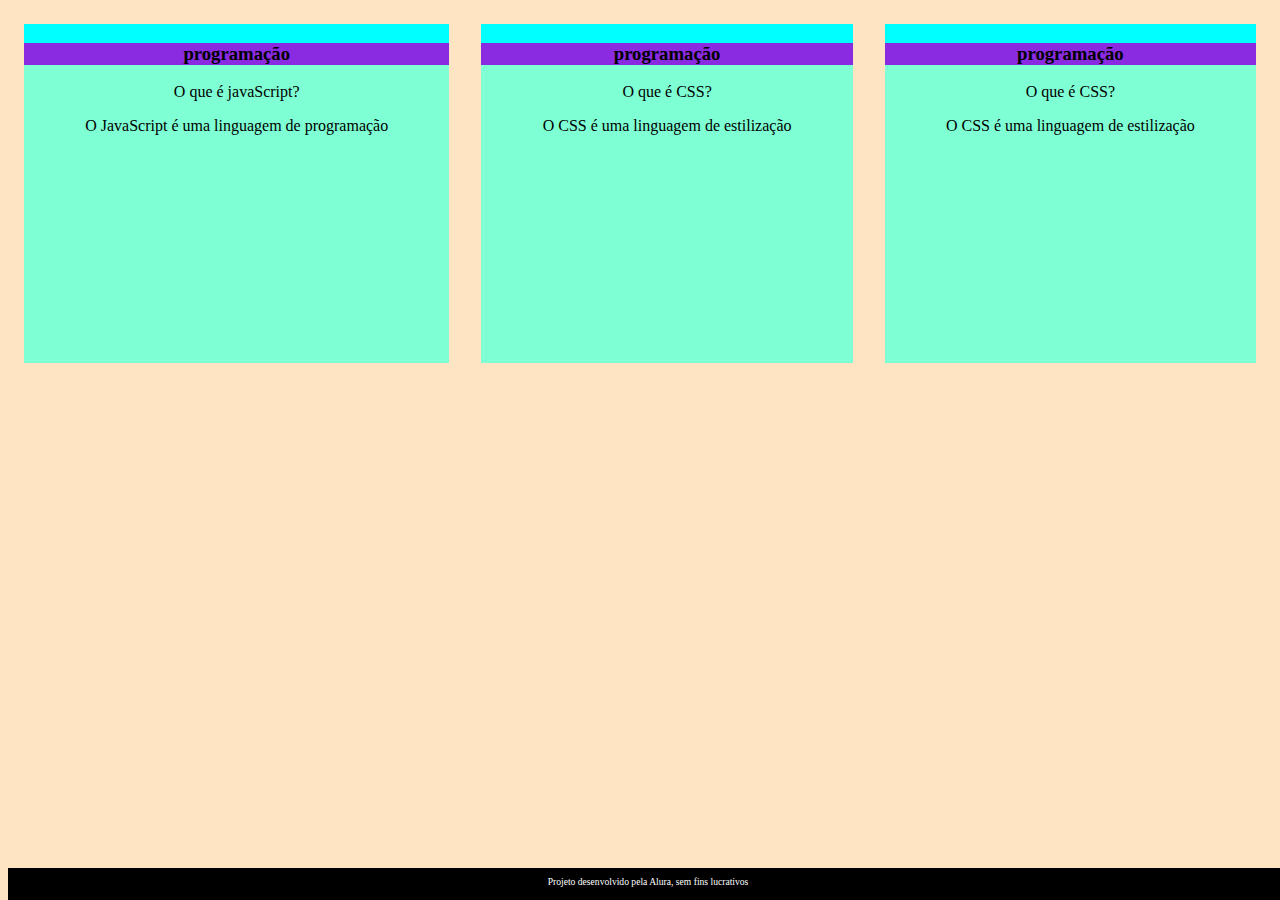
==== 3-trimestre-florr-main/flash card/index.html @ 500f7ea9 "Add files via upload" ====
<!DOCTYPE html>
<html lang="pt-br">
<head>
    <meta charset="UTF-8">
    <meta name="viewport" content="width=device-width, initial-scale=1.0">
    <link rel="stylesheet" href="assets/style.css">
    <title>Flashcard</title>
</head>
<body>
    <main>
        <section id="container"> 
            <article class="cartao">
                <div class="cartao__conteudo">
                <h3>programação</h3>
                <div class="cartao__conteudo__perguntas">
                  <p>  O que é javaScript?</p>
                   </div>
                    <div class="cartao__conteudo__resposta">
                      <p>O JavaScript é uma linguagem de programação</p> 
                    </div>
                  </div>
            </article>
            <article class="cartao">
                <div class="cartao__conteudo">
                <h3>programação</h3>
                <div class="cartao__conteudo__perguntas">
                   <p>O que é CSS?</p> 
                   </div>
                    <div class="cartao__conteudo__resposta">
                      <p></p> O CSS é uma linguagem de estilização
                    </div>
                  </div>
            </article>
            <article class="cartao">
                <div class="cartao__conteudo">
                <h3>programação</h3>
                <div class="cartao__conteudo__perguntas">
                   <p>O que é CSS?</p> 
                   </div>
                    <div class="cartao__conteudo__resposta">
                      <p></p> O CSS é uma linguagem de estilização
                    </div>
                  </div>
            </article>
        </section>
    </main>
    <footer>
        <p>Projeto desenvolvido pela Alura, sem fins lucrativos</p>
    </footer>
</body>
</html>
---- 3-trimestre-florr-main/flash card/assets/style.css ----
body {
    background-color: bisque;
    font-family: Bai Jamjuree;
}

#container{
    display: flex;
}

.cartao{
    margin: 1rem 1rem;
    background-color: aqua;
    height: 20rem;
    flex-grow: 1;
    flex-basis: calc(33% -6rem);
}
.cartao__conteudo {
    text-align: center;
    background-color: aquamarine;
    height: 100%;
}

.cartao__conteudo h3 {
    background-color: blueviolet;
    text-align: ;
}







footer{
    background-color: black;
    color: white;
    position: fixed;
    bottom: 0;
    width: 100%;
    height: 2rem;
}

footer p {
    text-align: center;
    font-size: 0.6rem;
    margin-top: 0.5rem;
}
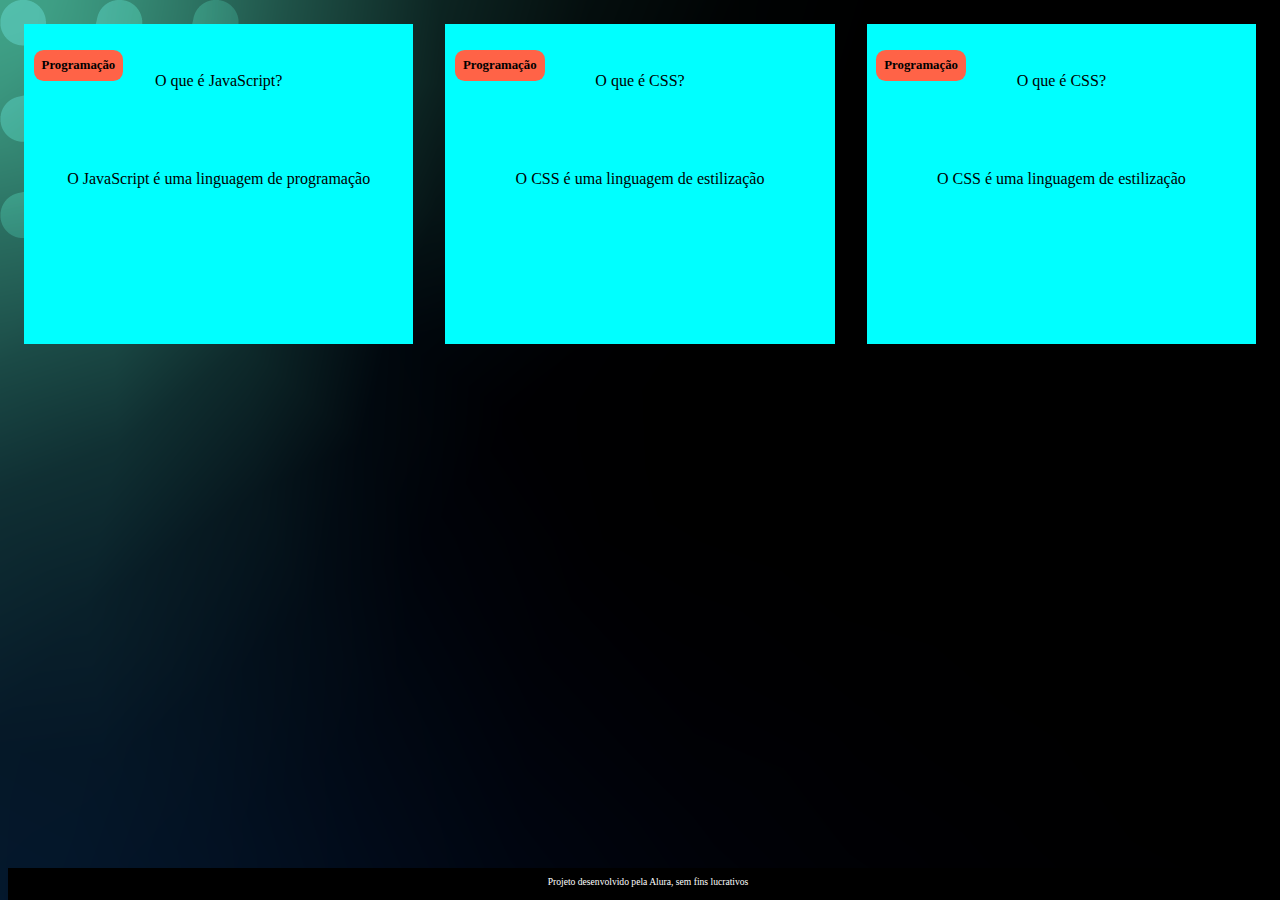
==== commit 5fb1e833: "Add files via upload" ====
--- a/3-trimestre-florr-main/flash card/index.html
+++ b/3-trimestre-florr-main/flash card/index.html
@@ -1,3 +1,4 @@
+
 <!DOCTYPE html>
 <html lang="pt-br">
 <head>
@@ -8,39 +9,39 @@
 </head>
 <body>
     <main>
-        <section id="container"> 
+        <section id="container">
             <article class="cartao">
                 <div class="cartao__conteudo">
-                <h3>programação</h3>
-                <div class="cartao__conteudo__perguntas">
-                  <p>  O que é javaScript?</p>
-                   </div>
+                    <h3>Programação</h3>
+                    <div class="cartao__conteudo__pergunta">
+                        <p>O que é JavaScript?</p>
+                    </div>
                     <div class="cartao__conteudo__resposta">
-                      <p>O JavaScript é uma linguagem de programação</p> 
+                        <p>O JavaScript é uma linguagem de programação</p>
                     </div>
-                  </div>
+                </div>
             </article>
             <article class="cartao">
                 <div class="cartao__conteudo">
-                <h3>programação</h3>
-                <div class="cartao__conteudo__perguntas">
-                   <p>O que é CSS?</p> 
-                   </div>
+                    <h3>Programação</h3>
+                    <div class="cartao__conteudo__pergunta">
+                        <p>O que é CSS?</p>
+                    </div>
                     <div class="cartao__conteudo__resposta">
-                      <p></p> O CSS é uma linguagem de estilização
+                    <p>O CSS é uma linguagem de estilização</p>
                     </div>
-                  </div>
+                </div>
             </article>
             <article class="cartao">
                 <div class="cartao__conteudo">
-                <h3>programação</h3>
-                <div class="cartao__conteudo__perguntas">
-                   <p>O que é CSS?</p> 
-                   </div>
+                    <h3>Programação</h3>
+                    <div class="cartao__conteudo__pergunta">
+                        <p>O que é CSS?</p>
+                    </div>
                     <div class="cartao__conteudo__resposta">
-                      <p></p> O CSS é uma linguagem de estilização
+                    <p>O CSS é uma linguagem de estilização</p>
                     </div>
-                  </div>
+                </div>
             </article>
         </section>
     </main>
--- a/3-trimestre-florr-main/flash card/assets/style.css
+++ b/3-trimestre-florr-main/flash card/assets/style.css
@@ -1,28 +1,40 @@
+
 body {
-    background-color: bisque;
+    background: url('img/bg-desktop.webp');
     font-family: Bai Jamjuree;
 }
 
-#container{
-    display: flex;
+#container {
+    display: flex; /* Elementos dispostos em linha */
 }
 
-.cartao{
+.cartao {
     margin: 1rem 1rem;
     background-color: aqua;
     height: 20rem;
     flex-grow: 1;
-    flex-basis: calc(33% -6rem);
+    flex-basis: calc(33% - 6rem);
 }
+
 .cartao__conteudo {
     text-align: center;
-    background-color: aquamarine;
+    /* background-color: aquamarine; */
     height: 100%;
 }
 
 .cartao__conteudo h3 {
-    background-color: blueviolet;
-    text-align: ;
+    background-color: tomato;
+    text-align: left;
+    padding: 0.5rem;
+    position: absolute;
+    margin: 0.6rem;
+    border-radius: 0.6rem;
+    font-size: 1vw;
+}
+
+.cartao__conteudo p {
+    margin-top: 1rem;
+    padding: 2rem;
 }
 
 
@@ -31,7 +43,7 @@
 
 
 
-footer{
+footer {
     background-color: black;
     color: white;
     position: fixed;
@@ -44,4 +56,4 @@
     text-align: center;
     font-size: 0.6rem;
     margin-top: 0.5rem;
-}+}
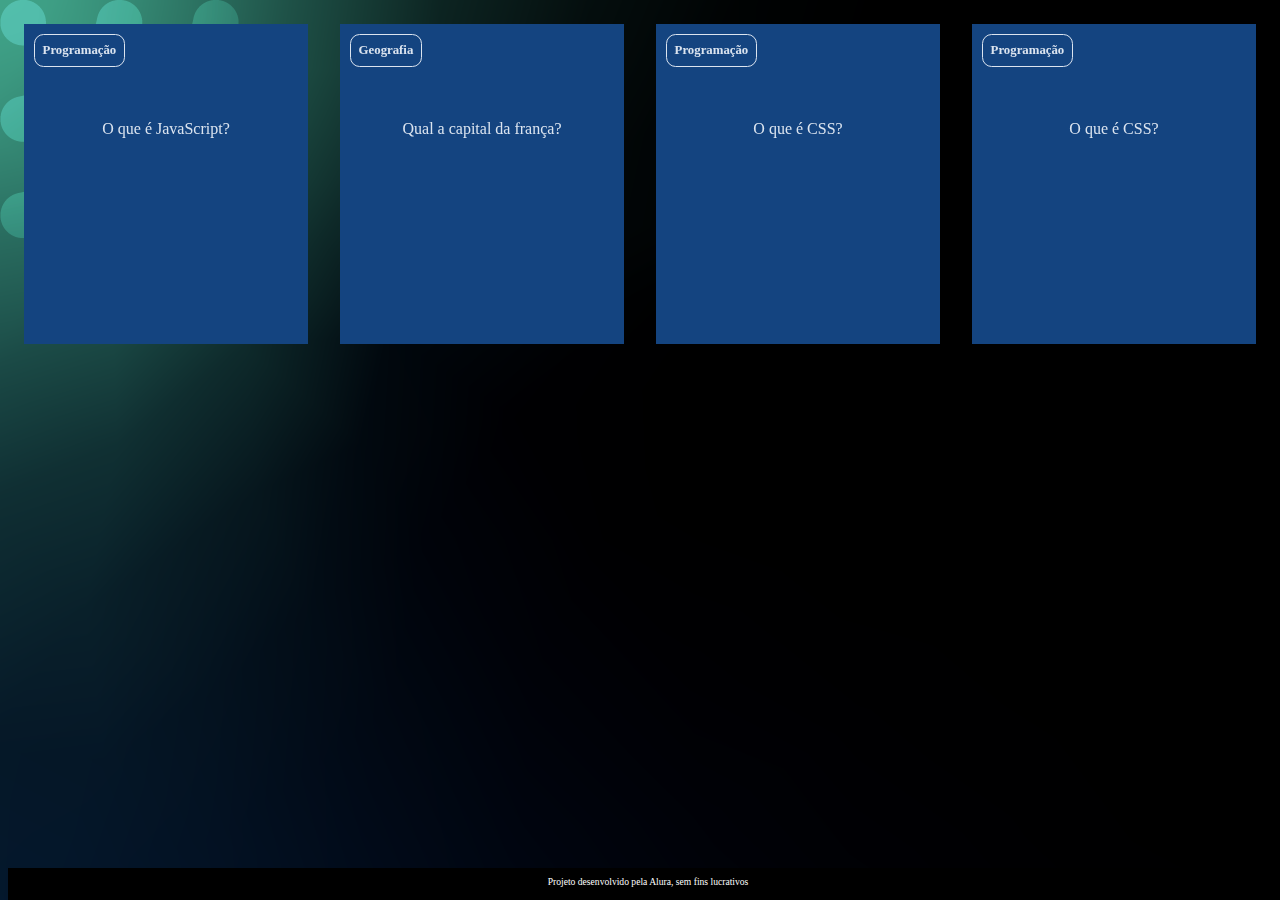
==== commit d2394b54: "Add files via upload" ====
--- a/3-trimestre-florr-main/flash card/index.html
+++ b/3-trimestre-florr-main/flash card/index.html
@@ -18,6 +18,17 @@
                     </div>
                     <div class="cartao__conteudo__resposta">
                         <p>O JavaScript é uma linguagem de programação</p>
+                    </div>
+                </div>
+            </article>
+            <article class="cartao">
+                <div class="cartao__conteudo">
+                    <h3>Geografia</h3>
+                    <div class="cartao__conteudo__pergunta">
+                        <p>Qual a capital da frança?</p>
+                    </div>
+                    <div class="cartao__conteudo__resposta">
+                        <p>A capital da frança é</p>
                     </div>
                 </div>
             </article>
--- a/3-trimestre-florr-main/flash card/assets/style.css
+++ b/3-trimestre-florr-main/flash card/assets/style.css
@@ -1,3 +1,8 @@
+:root {
+    --text-color: #DBE4EF;
+    --card-front-color: #144480;
+    --card-back-color: #00F4BF;
+}
 
 body {
     background: url('img/bg-desktop.webp');
@@ -10,32 +15,66 @@
 
 .cartao {
     margin: 1rem 1rem;
-    background-color: aqua;
     height: 20rem;
     flex-grow: 1;
     flex-basis: calc(33% - 6rem);
 }
 
 .cartao__conteudo {
+    background-color: var(--card-front-color);
     text-align: center;
     /* background-color: aquamarine; */
     height: 100%;
+    transform-style: preserve-3d;
+    transition: transform 300ms ease-in-out;
 }
 
 .cartao__conteudo h3 {
-    background-color: tomato;
+    color: var(--text-color);
+    border: 1px solid var(--text-color);
     text-align: left;
     padding: 0.5rem;
     position: absolute;
     margin: 0.6rem;
     border-radius: 0.6rem;
     font-size: 1vw;
+    backface-visibility: hidden;
 }
 
 .cartao__conteudo p {
     margin-top: 1rem;
     padding: 2rem;
+    margin-top: 4rem;
 }
+
+.cartao__conteudo__pergunta p {
+    color: var(--text-color);
+    font-weight: 500;
+}
+
+.cartao__conteudo__resposta p {
+    color: var(--card-back-color);
+    font-weight: 700;
+}
+
+.cartao:hover .cartao__conteudo {
+    transform: rotateY(180deg);
+}
+
+.cartao__conteudo__pergunta,
+.cartao__conteudo__resposta {
+    backface-visibility: hidden;
+    position: absolute;
+    height: 100%;
+    width: 100%;
+}
+
+.cartao__conteudo__resposta {
+    transform: rotateY(180deg);
+}
+
+
+
 
 
 
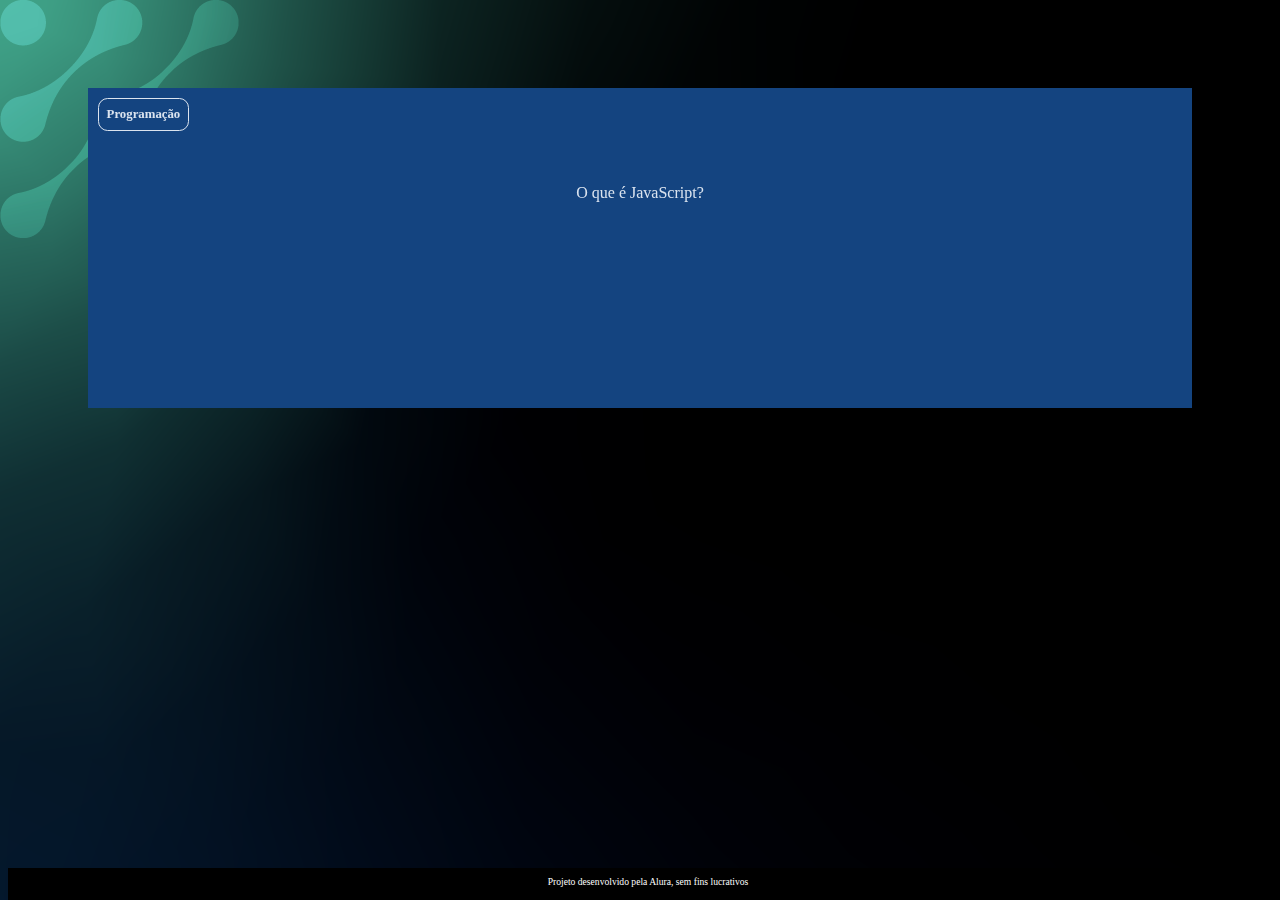
==== commit 8953c2b0: "Add files via upload" ====
--- a/3-trimestre-florr-main/flash card/index.html
+++ b/3-trimestre-florr-main/flash card/index.html
@@ -21,39 +21,7 @@
                     </div>
                 </div>
             </article>
-            <article class="cartao">
-                <div class="cartao__conteudo">
-                    <h3>Geografia</h3>
-                    <div class="cartao__conteudo__pergunta">
-                        <p>Qual a capital da frança?</p>
-                    </div>
-                    <div class="cartao__conteudo__resposta">
-                        <p>A capital da frança é</p>
-                    </div>
-                </div>
-            </article>
-            <article class="cartao">
-                <div class="cartao__conteudo">
-                    <h3>Programação</h3>
-                    <div class="cartao__conteudo__pergunta">
-                        <p>O que é CSS?</p>
-                    </div>
-                    <div class="cartao__conteudo__resposta">
-                    <p>O CSS é uma linguagem de estilização</p>
-                    </div>
-                </div>
-            </article>
-            <article class="cartao">
-                <div class="cartao__conteudo">
-                    <h3>Programação</h3>
-                    <div class="cartao__conteudo__pergunta">
-                        <p>O que é CSS?</p>
-                    </div>
-                    <div class="cartao__conteudo__resposta">
-                    <p>O CSS é uma linguagem de estilização</p>
-                    </div>
-                </div>
-            </article>
+
         </section>
     </main>
     <footer>
--- a/3-trimestre-florr-main/flash card/assets/style.css
+++ b/3-trimestre-florr-main/flash card/assets/style.css
@@ -11,6 +11,10 @@
 
 #container {
     display: flex; /* Elementos dispostos em linha */
+    flex-wrap: wrap;
+    justify-content: space-between;
+    padding: 4rem;
+    gap: 3rem;
 }
 
 .cartao {
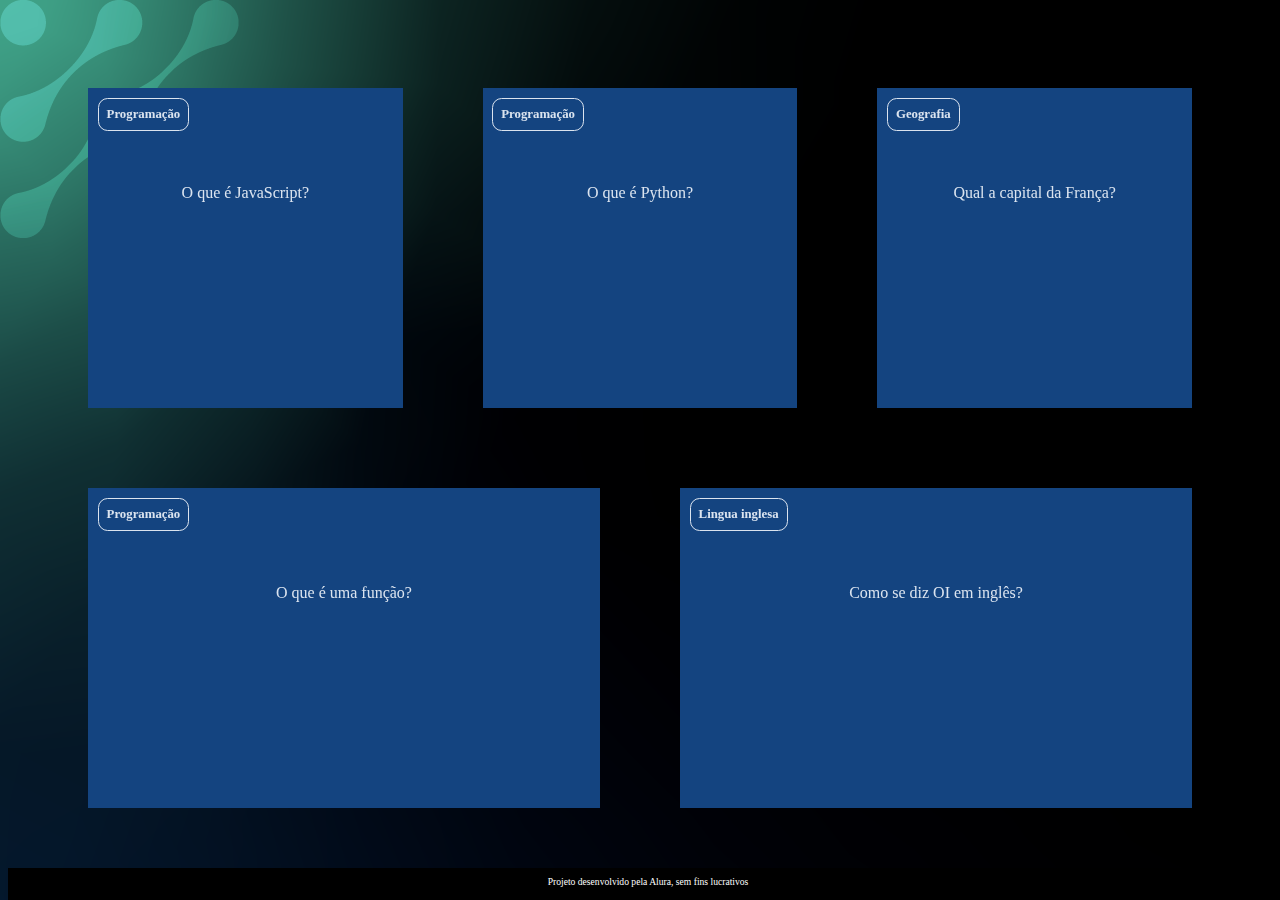
==== commit 97c850e4: "Add files via upload" ====
--- a/3-trimestre-florr-main/flash card/index.html
+++ b/3-trimestre-florr-main/flash card/index.html
@@ -27,5 +27,8 @@
     <footer>
         <p>Projeto desenvolvido pela Alura, sem fins lucrativos</p>
     </footer>
+    <script src="app.js"></script>
+<script src="perguntas.js"></script>
+
 </body>
 </html>
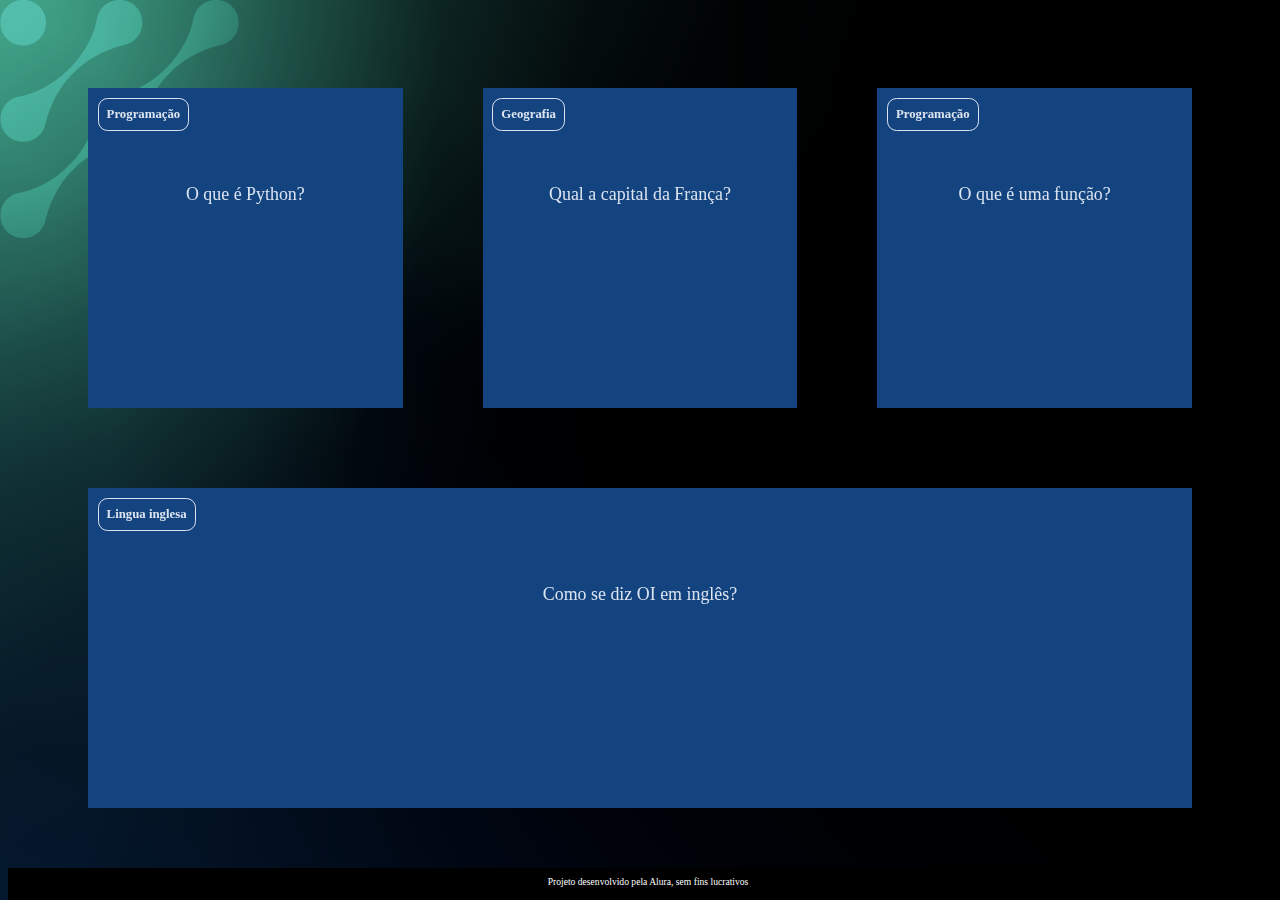
==== commit 11967671: "Add files via upload" ====
--- a/3-trimestre-florr-main/flash card/index.html
+++ b/3-trimestre-florr-main/flash card/index.html
@@ -10,17 +10,9 @@
 <body>
     <main>
         <section id="container">
-            <article class="cartao">
-                <div class="cartao__conteudo">
-                    <h3>Programação</h3>
-                    <div class="cartao__conteudo__pergunta">
-                        <p>O que é JavaScript?</p>
-                    </div>
-                    <div class="cartao__conteudo__resposta">
-                        <p>O JavaScript é uma linguagem de programação</p>
-                    </div>
-                </div>
-            </article>
+    
+            
+            
 
         </section>
     </main>
--- a/3-trimestre-florr-main/flash card/assets/style.css
+++ b/3-trimestre-florr-main/flash card/assets/style.css
@@ -49,6 +49,7 @@
     margin-top: 1rem;
     padding: 2rem;
     margin-top: 4rem;
+    font-size: 1.4vw;
 }
 
 .cartao__conteudo__pergunta p {
@@ -61,7 +62,7 @@
     font-weight: 700;
 }
 
-.cartao:hover .cartao__conteudo {
+.cartao.active .cartao__conteudo {
     transform: rotateY(180deg);
 }
 
@@ -71,20 +72,14 @@
     position: absolute;
     height: 100%;
     width: 100%;
+    box-sizing: border-box;
 }
 
 .cartao__conteudo__resposta {
     transform: rotateY(180deg);
+    background-color: rdba(0, 244, 191, 0.2);
+    border: 4px solid var(--card-back-color);
 }
-
-
-
-
-
-
-
-
-
 
 footer {
     background-color: black;
@@ -100,3 +95,24 @@
     font-size: 0.6rem;
     margin-top: 0.5rem;
 }
+
+/* código omitido */
+
+@media (max-width: 560px) {
+
+    body {
+        background: url('img/bd-mobile.webp');
+    }
+    
+    .cartao {
+        flex: 1 0 calc(100% - 1rem);
+    }
+    
+    .cartao__conteudo h3 {
+        font-size: 3vw;
+    }
+    
+    .cartao__conteudo p {
+        font-size: 3.8vw;
+    }
+}